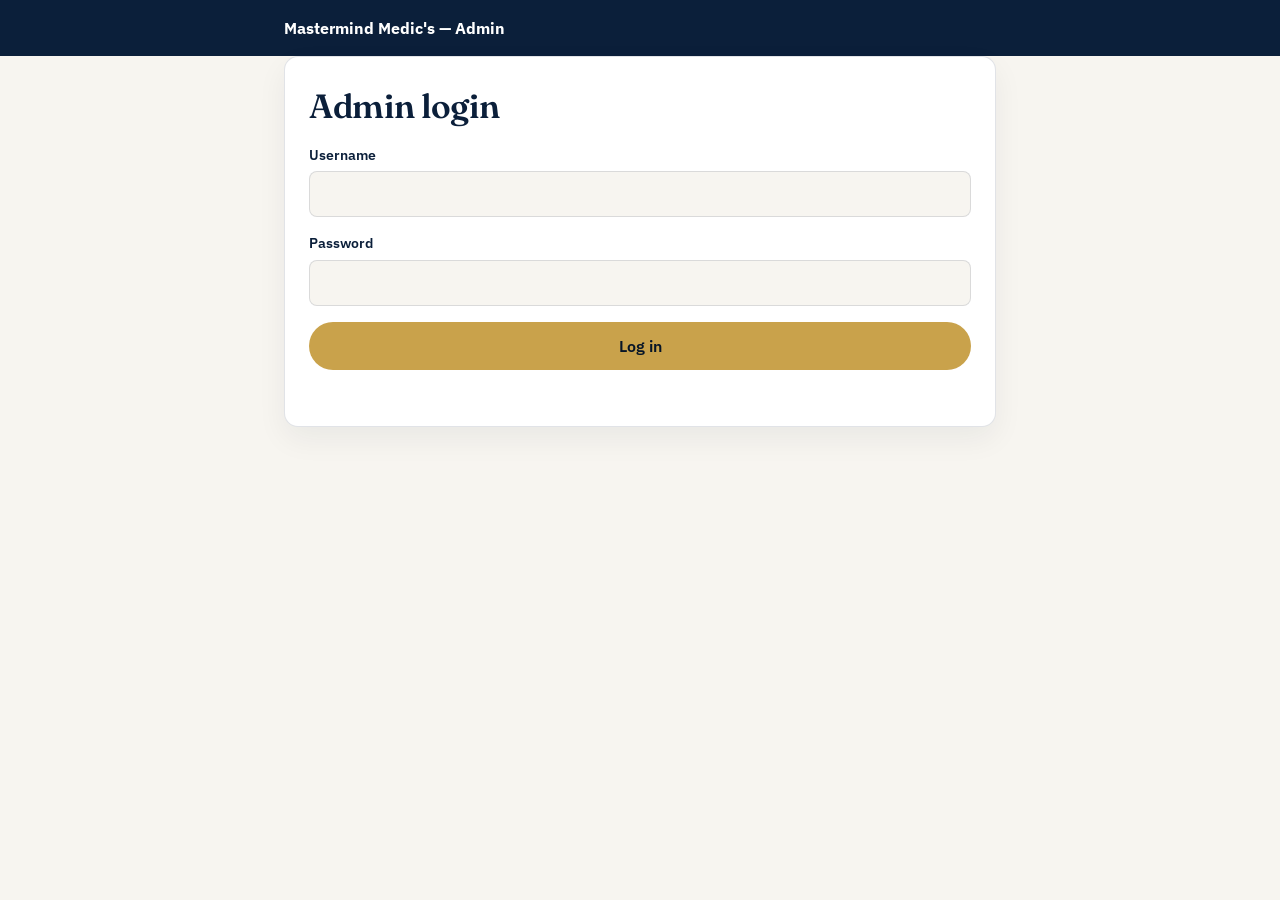
==== public/admin.html @ 602e0524 "Add admin.html for admin interface" ====
<!DOCTYPE html>
<html lang="en">
<head>
<meta charset="UTF-8">
<meta name="viewport" content="width=device-width, initial-scale=1.0">
<title>Admin — Mastermind Medic's Mentorship</title>
<link href="https://fonts.googleapis.com/css2?family=Fraunces:opsz,wght@9..144,600&family=IBM+Plex+Sans:wght@400;500;600;700&family=IBM+Plex+Mono:wght@500;600&display=swap" rel="stylesheet">
<link rel="stylesheet" href="style.css">
<link rel="stylesheet" href="admin.css">
</head>
<body class="admin-body">

<header class="topbar">
  <div class="wrap topbar-inner">
    <div class="brand">Mastermind Medic's — Admin</div>
    <button id="logout-btn" class="link-btn" hidden>Log out</button>
  </div>
</header>

<main class="wrap admin-wrap">

  <!-- LOGIN VIEW -->
  <section id="login-view" class="card admin-login">
    <h2>Admin login</h2>
    <form id="login-form">
      <div class="field">
        <label for="username">Username</label>
        <input type="text" id="username" name="username" required autocomplete="username">
      </div>
      <div class="field">
        <label for="password">Password</label>
        <input type="password" id="password" name="password" required autocomplete="current-password">
      </div>
      <button type="submit" class="btn btn-primary btn-block">Log in</button>
      <p class="form-status" id="login-status"></p>
    </form>
  </section>

  <!-- DASHBOARD VIEW -->
  <section id="dashboard-view" hidden>
    <div class="admin-stats">
      <div class="stat-card">
        <span class="stat-label">Registered</span>
        <span class="stat-value" id="stat-count">0</span>
      </div>
      <div class="stat-card">
        <span class="stat-label">Slots remaining</span>
        <span class="stat-value" id="stat-remaining">0</span>
      </div>
      <a href="/api/admin/entries/csv" id="export-link" class="btn btn-primary">Export CSV</a>
    </div>

    <div class="table-wrap card">
      <table id="entries-table">
        <thead>
          <tr>
            <th>Name</th>
            <th>Email</th>
            <th>Phone</th>
            <th>WhatsApp</th>
            <th>University</th>
            <th>Course</th>
            <th>Year</th>
            <th>County</th>
            <th>Highschool</th>
            <th>Anxiety</th>
            <th>Mentor traits</th>
            <th>Mentor gender</th>
            <th>Registered</th>
            <th></th>
          </tr>
        </thead>
        <tbody id="entries-body"></tbody>
      </table>
      <p id="empty-state" class="empty-state" hidden>No registrations yet.</p>
    </div>
  </section>

</main>

<script src="admin.js"></script>
</body>
</html>
---- public/style.css ----
:root{
  --navy: #0B1F3A;
  --navy-deep: #071527;
  --gold: #C9A24B;
  --gold-soft: #E4C97A;
  --paper: #F7F5F0;
  --ink: #1A1D23;
  --teal: #3E7C74;
  --line: rgba(11,31,58,0.12);
  --radius: 14px;
}

*{ box-sizing: border-box; }
html{ scroll-behavior: smooth; }
body{
  margin:0;
  background: var(--paper);
  color: var(--ink);
  font-family: 'IBM Plex Sans', sans-serif;
  line-height: 1.5;
}
h1,h2{
  font-family: 'Fraunces', serif;
  color: var(--navy);
  margin: 0 0 0.4em;
  letter-spacing: -0.01em;
}
h1{ font-size: clamp(2.1rem, 6vw, 3.4rem); font-weight: 600; line-height: 1.08; }
h2{ font-size: clamp(1.5rem, 3.6vw, 2.1rem); font-weight: 600; }
.wrap{ max-width: 760px; margin: 0 auto; padding: 0 24px; }

/* Topbar */
.topbar{ background: var(--navy); color: #fff; padding: 16px 0; }
.topbar-inner{ display:flex; align-items:center; justify-content:space-between; gap:12px; flex-wrap:wrap; }
.brand{ display:flex; align-items:center; gap:10px; font-weight:700; font-size:1rem; }
.brand-mark{ color: var(--gold); display:inline-flex; }
.tagline{ font-size: 0.72rem; letter-spacing: 0.12em; color: var(--gold-soft); font-weight:600; }

/* Hero */
.hero{
  position: relative;
  background: var(--navy);
  color: #fff;
  overflow: hidden;
  padding: 56px 0 64px;
}
.ecg-bg{
  position:absolute; inset:0; width:100%; height:100%;
  color: rgba(201,162,75,0.22);
}
.ecg-path{
  stroke-dasharray: 2000;
  stroke-dashoffset: 2000;
  animation: draw 4.5s ease-in-out infinite;
}
@keyframes draw{
  0%{ stroke-dashoffset: 2000; }
  60%{ stroke-dashoffset: 0; }
  100%{ stroke-dashoffset: -200; }
}
.hero-inner{ position:relative; z-index:1; }
.eyebrow{
  font-family: 'IBM Plex Mono', monospace;
  font-size: 0.72rem;
  letter-spacing: 0.14em;
  color: var(--gold-soft);
  font-weight: 600;
  margin: 0 0 14px;
  text-transform: uppercase;
}
.hero-sub{ color: rgba(255,255,255,0.82); font-size: 1.02rem; max-width: 46ch; }

/* Vitals monitor */
.vitals{
  margin: 28px 0 30px;
  background: rgba(255,255,255,0.06);
  border: 1px solid rgba(201,162,75,0.35);
  border-radius: var(--radius);
  padding: 18px 20px;
  max-width: 420px;
}
.vitals-row{ display:flex; justify-content:space-between; align-items:baseline; }
.vitals-row.small{ font-size:0.78rem; color: rgba(255,255,255,0.6); margin-top:8px; font-family:'IBM Plex Mono',monospace; }
.vitals-label{ font-family:'IBM Plex Mono', monospace; font-size:0.72rem; letter-spacing:0.1em; color: rgba(255,255,255,0.7); }
.vitals-value{ font-family:'IBM Plex Mono', monospace; font-size: 2rem; font-weight:600; color: var(--gold-soft); }
.vitals-track{ height:6px; background: rgba(255,255,255,0.14); border-radius:4px; margin-top:12px; overflow:hidden; }
.vitals-fill{ height:100%; background: var(--gold); width:0%; transition: width 0.6s ease; }

/* Buttons */
.btn{
  display:inline-block;
  font-weight: 600;
  text-decoration: none;
  padding: 14px 26px;
  border-radius: 999px;
  border: none;
  cursor: pointer;
  font-size: 1rem;
  font-family: 'IBM Plex Sans', sans-serif;
  transition: transform 0.15s ease, box-shadow 0.15s ease;
}
.btn-primary{ background: var(--gold); color: var(--navy-deep); }
.btn-primary:hover{ transform: translateY(-1px); box-shadow: 0 6px 18px rgba(201,162,75,0.35); }
.btn-block{ display:block; width:100%; text-align:center; }

/* Sections */
.section{ padding: 56px 0; }
.section.chart{ background: #fff; border-top: 1px solid var(--line); border-bottom: 1px solid var(--line); }

.chart-list{ list-style:none; margin: 28px 0 0; padding:0; }
.chart-list li{
  display:flex; gap:14px; align-items:flex-start;
  padding: 16px 0;
  border-bottom: 1px dashed var(--line);
}
.chart-list li:last-child{ border-bottom:none; }
.chart-check{
  flex-shrink:0;
  width: 28px; height: 28px;
  border-radius: 50%;
  background: var(--navy);
  color: var(--gold-soft);
  display:flex; align-items:center; justify-content:center;
  font-size: 0.9rem;
  font-weight: 700;
  margin-top: 2px;
}
.chart-list strong{ font-size: 1.02rem; color: var(--navy); }
.chart-list p{ margin: 4px 0 0; color: #4A4F58; font-size: 0.94rem; }

/* Free banner */
.free-banner{ background: var(--gold); color: var(--navy-deep); padding: 22px 0; }
.free-inner{ display:flex; align-items:center; gap:18px; flex-wrap:wrap; }
.free-price{ font-family:'Fraunces', serif; font-weight:700; font-size:1.5rem; }
.free-divider{ width:1px; height:24px; background: rgba(11,31,58,0.3); }
.free-text{ font-weight:600; }

/* Register */
.register-inner{ display:block; }
.register-copy{ margin-bottom: 24px; }
.card{
  background:#fff;
  border: 1px solid var(--line);
  border-radius: var(--radius);
  padding: 24px;
  box-shadow: 0 12px 30px rgba(11,31,58,0.06);
}
.field{ margin-bottom: 16px; }
.field label{ display:block; font-size:0.86rem; font-weight:600; color: var(--navy); margin-bottom:6px; }
.field .optional{ font-weight:400; color:#8a8f99; }
.field input{
  width:100%;
  padding: 12px 14px;
  border: 1px solid var(--line);
  border-radius: 8px;
  font-size: 1rem;
  font-family: inherit;
  background: var(--paper);
}
.field input:focus{
  outline: none;
  border-color: var(--gold);
  box-shadow: 0 0 0 3px rgba(201,162,75,0.25);
}
.form-status{ min-height: 1.4em; font-size: 0.9rem; margin: 12px 0 0; text-align:center; }
.form-status.error{ color: #B3453A; }
.form-status.success{ color: var(--teal); }

/* Form sections */
.form-section-title{
  font-family:'Fraunces', serif;
  font-weight:600;
  color: var(--navy);
  font-size:1.05rem;
  margin: 26px 0 4px;
}
.form-section-title:first-child{ margin-top:0; }
.form-section-note{ font-size:0.86rem; color:#6b7180; margin:0 0 14px; }
.hint{ display:block; font-size:0.8rem; color:#7a8090; margin-bottom:8px; }

fieldset.field{ border: none; padding:0; margin: 0 0 16px; }
fieldset.field legend{ font-size:0.86rem; font-weight:600; color: var(--navy); margin-bottom:4px; padding:0; }

.radio-option, .check-option{
  display:flex; align-items:center; gap:10px;
  font-size:0.94rem; color: var(--ink);
  padding: 8px 0;
  cursor:pointer;
}
.radio-option input, .check-option input{
  width:18px; height:18px; accent-color: var(--gold);
  flex-shrink:0;
}

select#course{
  width:100%;
  padding: 12px 14px;
  border: 1px solid var(--line);
  border-radius: 8px;
  font-size: 1rem;
  font-family: inherit;
  background: var(--paper);
  color: var(--ink);
}
select#course:focus{ outline:none; border-color: var(--gold); box-shadow: 0 0 0 3px rgba(201,162,75,0.25); }

/* Contact bar */
.contact-bar{ background: var(--navy); color:#fff; padding: 20px 0; }
.contact-inner{ display:flex; align-items:center; justify-content:space-between; gap:16px; flex-wrap:wrap; }
.contact-inner strong{ display:block; font-size:1rem; }
.contact-sub{ font-size:0.8rem; color: rgba(255,255,255,0.6); }
.btn-whatsapp{
  background: var(--teal); color:#fff;
  display:flex; align-items:center; gap:6px;
  padding: 12px 20px;
}
.btn-whatsapp:hover{ box-shadow: 0 6px 18px rgba(62,124,116,0.4); }
.btn-whatsapp #contact-number{ font-family:'IBM Plex Mono', monospace; font-weight:600; }

/* Footer */
.footer{ background: var(--navy); color: rgba(255,255,255,0.75); padding: 22px 0; text-align:center; font-size:0.82rem; }
.footer-inner .dot{ margin: 0 8px; color: rgba(255,255,255,0.35); }
.footer-sub{ margin-top:6px; font-style: italic; color: var(--gold-soft); font-size:0.78rem; }

@media (prefers-reduced-motion: reduce){
  .ecg-path{ animation: none; stroke-dashoffset: 0; }
}

@media (max-width: 560px){
  .vitals{ max-width: 100%; }
  .free-inner{ flex-direction:column; align-items:flex-start; gap:8px; }
  .free-divider{ display:none; }
}
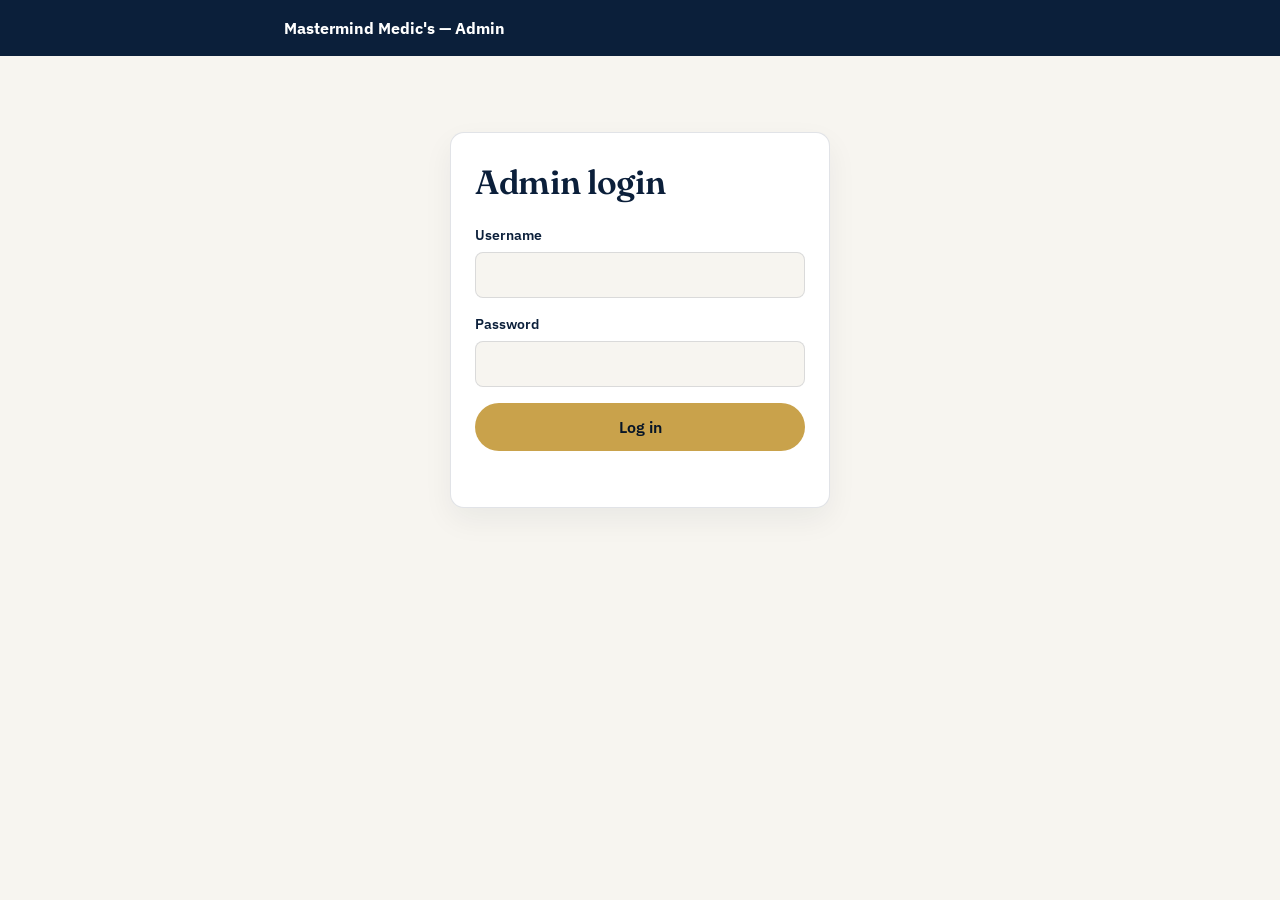
==== commit 565f95db: "Replace export link with export button in admin.html" ====
--- a/public/admin.html
+++ b/public/admin.html
@@ -47,7 +47,7 @@
         <span class="stat-label">Slots remaining</span>
         <span class="stat-value" id="stat-remaining">0</span>
       </div>
-      <a href="/api/admin/entries/csv" id="export-link" class="btn btn-primary">Export CSV</a>
+      <button type="button" id="export-btn" class="btn btn-primary">Export CSV</button>
     </div>
 
     <div class="table-wrap card">
--- a/public/style.css
+++ b/public/style.css
@@ -42,7 +42,7 @@
   background: var(--navy);
   color: #fff;
   overflow: hidden;
-  padding: 56px 0 64px;
+  padding: 40px 0 48px;
 }
 .ecg-bg{
   position:absolute; inset:0; width:100%; height:100%;
@@ -59,6 +59,15 @@
   100%{ stroke-dashoffset: -200; }
 }
 .hero-inner{ position:relative; z-index:1; }
+.hero-grid{
+  display:flex;
+  flex-direction: column-reverse;
+  align-items:center;
+  gap: 20px;
+  text-align:center;
+}
+.hero-copy{ display:flex; flex-direction:column; align-items:center; }
+.hero-copy .btn{ margin-top: 6px; }
 .eyebrow{
   font-family: 'IBM Plex Mono', monospace;
   font-size: 0.72rem;
@@ -68,16 +77,61 @@
   margin: 0 0 14px;
   text-transform: uppercase;
 }
-.hero-sub{ color: rgba(255,255,255,0.82); font-size: 1.02rem; max-width: 46ch; }
+.hero-sub{ color: rgba(255,255,255,0.82); font-size: 1.02rem; max-width: 46ch; margin: 0 0 22px; }
+.section .hero-sub{ color: #4A4F58; }
+
+/* Hero portrait */
+.hero-visual{ flex-shrink:0; }
+.portrait-frame{
+  position: relative;
+  width: 168px; height: 168px;
+  display:flex; align-items:center; justify-content:center;
+}
+.portrait-art{ width:100%; height:100%; position:relative; z-index:2; filter: drop-shadow(0 10px 24px rgba(0,0,0,0.35)); }
+.portrait-ring{
+  position:absolute; inset:0; margin:auto;
+  width:100%; height:100%; border-radius:50%;
+  border: 1.5px solid var(--gold);
+  opacity: 0;
+  animation: pulse-ring-out 3s ease-out infinite;
+}
+.ring-b{ animation-delay: 1s; }
+@keyframes pulse-ring-out{
+  0%{ transform: scale(1); opacity: 0.5; }
+  100%{ transform: scale(1.35); opacity: 0; }
+}
+
+@media (min-width: 700px){
+  .hero-grid{ flex-direction: row; text-align:left; gap: 48px; }
+  .hero-copy{ align-items:flex-start; }
+  .portrait-frame{ width: 220px; height: 220px; }
+}
+
+/* Scroll reveal */
+.reveal{
+  opacity: 0;
+  transform: translateY(28px);
+  transition: opacity 0.7s ease, transform 0.7s ease;
+}
+.reveal.is-visible{ opacity: 1; transform: none; }
+.chart-list .reveal:nth-child(2){ transition-delay: 0.06s; }
+.chart-list .reveal:nth-child(3){ transition-delay: 0.12s; }
+.chart-list .reveal:nth-child(4){ transition-delay: 0.18s; }
+.chart-list .reveal:nth-child(5){ transition-delay: 0.24s; }
+
+@media (prefers-reduced-motion: reduce){
+  .reveal{ opacity:1; transform:none; transition:none; }
+}
 
 /* Vitals monitor */
 .vitals{
-  margin: 28px 0 30px;
-  background: rgba(255,255,255,0.06);
+  margin: 0 0 22px;
+  background: var(--navy);
   border: 1px solid rgba(201,162,75,0.35);
   border-radius: var(--radius);
   padding: 18px 20px;
   max-width: 420px;
+  box-shadow: 0 12px 30px rgba(11,31,58,0.14);
 }
 .vitals-row{ display:flex; justify-content:space-between; align-items:baseline; }
 .vitals-row.small{ font-size:0.78rem; color: rgba(255,255,255,0.6); margin-top:8px; font-family:'IBM Plex Mono',monospace; }
--- a/public/admin.css
+++ b/public/admin.css
@@ -0,0 +1,33 @@
+.admin-body{ background: var(--paper); }
+.admin-wrap{ padding: 36px 24px 60px; max-width: 1000px; }
+.link-btn{
+  background:none; border:none; color: var(--gold-soft);
+  font-family: 'IBM Plex Sans', sans-serif; font-weight:600; cursor:pointer; font-size:0.9rem;
+}
+.admin-login{ max-width: 380px; margin: 40px auto 0; }
+.admin-login h2{ margin-bottom: 18px; }
+
+.admin-stats{ display:flex; gap:16px; align-items:center; margin-bottom: 22px; flex-wrap:wrap; }
+.stat-card{
+  background:#fff; border:1px solid var(--line); border-radius: var(--radius);
+  padding: 14px 20px; display:flex; flex-direction:column; gap:4px; min-width:150px;
+}
+.stat-label{ font-family:'IBM Plex Mono', monospace; font-size:0.7rem; letter-spacing:0.08em; color:#7a8090; text-transform:uppercase; }
+.stat-value{ font-family:'IBM Plex Mono', monospace; font-size:1.6rem; font-weight:600; color: var(--navy); }
+
+.table-wrap{ overflow-x:auto; padding: 0; }
+table{ width:100%; border-collapse: collapse; font-size: 0.88rem; }
+thead th{
+  text-align:left; padding: 12px 16px; background: var(--navy); color: var(--gold-soft);
+  font-size:0.72rem; letter-spacing:0.06em; text-transform:uppercase; font-family:'IBM Plex Mono', monospace;
+  position: sticky; top:0;
+}
+tbody td{ padding: 12px 16px; border-bottom: 1px solid var(--line); vertical-align: top; }
+tbody tr:last-child td{ border-bottom:none; }
+tbody tr:hover{ background: rgba(201,162,75,0.06); }
+.delete-btn{
+  background:none; border:1px solid var(--line); border-radius:6px; color:#B3453A;
+  padding:4px 10px; font-size:0.8rem; cursor:pointer;
+}
+.delete-btn:hover{ background: rgba(179,69,58,0.08); }
+.empty-state{ padding: 30px; text-align:center; color:#8a8f99; }
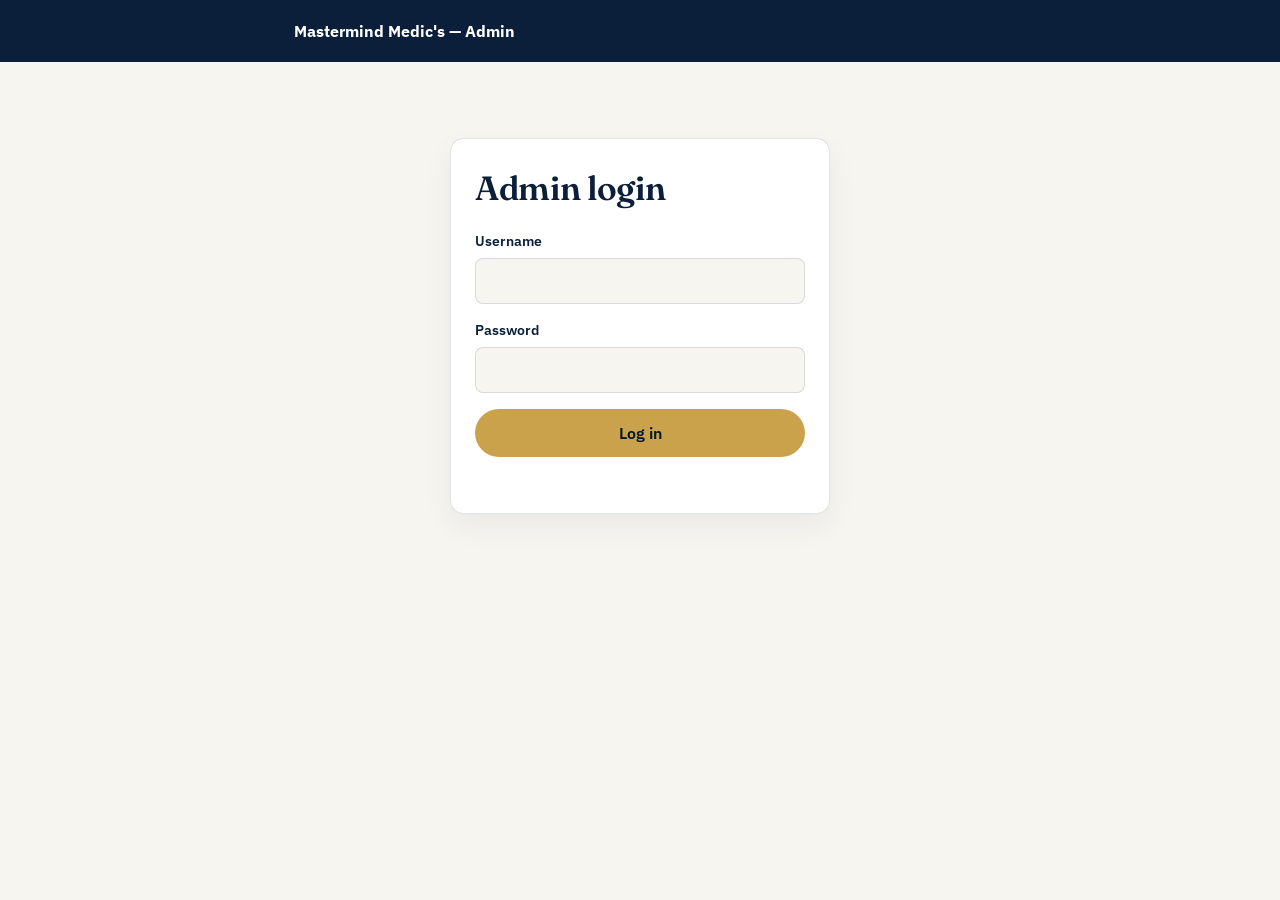
==== commit 2d15df5d: "Update admin header to include logo image" ====
--- a/public/admin.html
+++ b/public/admin.html
@@ -12,7 +12,12 @@
 
 <header class="topbar">
   <div class="wrap topbar-inner">
-    <div class="brand">Mastermind Medic's — Admin</div>
+    <div class="brand">
+      <span class="brand-mark" aria-hidden="true">
+        <img src="logo.png" alt="" class="brand-mark-img">
+      </span>
+      Mastermind Medic's — Admin
+    </div>
     <button id="logout-btn" class="link-btn" hidden>Log out</button>
   </div>
 </header>
--- a/public/style.css
+++ b/public/style.css
@@ -33,7 +33,8 @@
 .topbar{ background: var(--navy); color: #fff; padding: 16px 0; }
 .topbar-inner{ display:flex; align-items:center; justify-content:space-between; gap:12px; flex-wrap:wrap; }
 .brand{ display:flex; align-items:center; gap:10px; font-weight:700; font-size:1rem; }
-.brand-mark{ color: var(--gold); display:inline-flex; }
+.brand-mark{ color: var(--gold); display:inline-flex; align-items:center; }
+.brand-mark-img{ height: 30px; width:auto; display:block; }
 .tagline{ font-size: 0.72rem; letter-spacing: 0.12em; color: var(--gold-soft); font-weight:600; }
 
 /* Hero */
@@ -88,6 +89,12 @@
   display:flex; align-items:center; justify-content:center;
 }
 .portrait-art{ width:100%; height:100%; position:relative; z-index:2; filter: drop-shadow(0 10px 24px rgba(0,0,0,0.35)); }
+.portrait-photo{
+  border-radius: 50%;
+  object-fit: cover;
+  object-position: top center;
+  border: 3px solid var(--gold);
+}
 .portrait-ring{
   position:absolute; inset:0; margin:auto;
   width:100%; height:100%; border-radius:50%;
